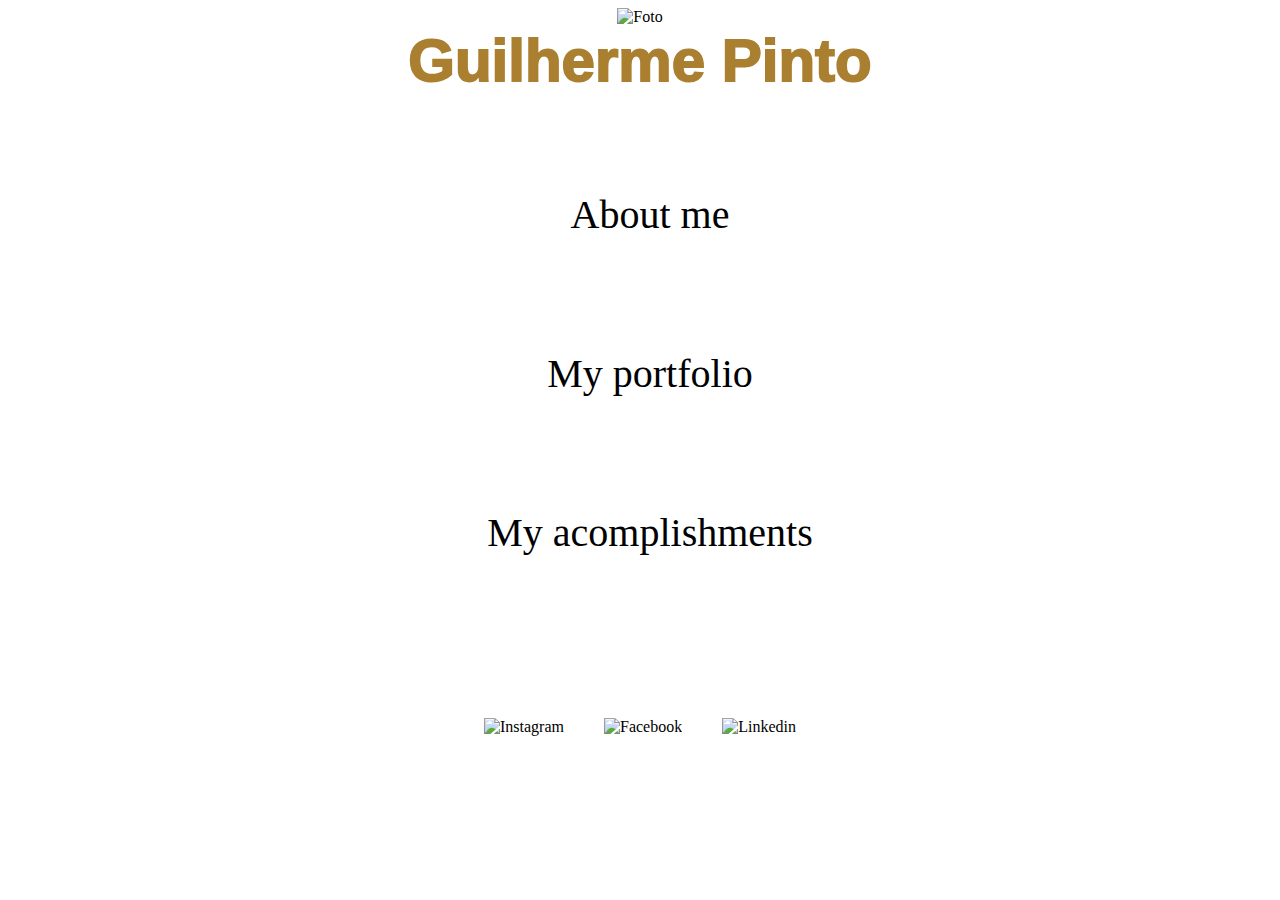
==== index.html @ db26714e "Front page is done, missing connections to links" ====
<!DOCTYPE html>
<html lang="pt-br">
<head>
    <meta charset="UTF-8"> <!--permite ^etc.-->
    <meta http-equiv="X-UA-Compatible" content="IE=edge">
    <meta name="viewport" content="width=device-width, initial-scale=1.0"> <!-- adapta a cada telemovel -->
    <title>MyProfile</title>
    <link rel="stylesheet" href="./style.css"> <!--propria pasta-->
</head>
<body>
    <div class="container-wrap">
        <div class="container">
            <div class="imagem"> 
                <img id = "foto" src = ".\Foto.png" alt="Foto">
                <p id="titulo">Guilherme Pinto</p>  
            </div>
            <ul class="links">    
                <li><a href="#sobre" id="about">About me</a></li>
                <li><a href="#formacao" id="portfolio">My portfolio</a></li>
                <li><a href="#experiencia" id="acomplishments">My acomplishments</a></li>
            </ul>
            <div class="socials">
                <a id="insta" href="https://www.instagram.com/pintodasgaiolas/" target="_blank"><img src="./instagram.png" alt="Instagram"></a>
                <a id="face"href="https://www.facebook.com/gui.pinto.52" target="_blank"><img src="./facebook.png" alt="Facebook"></a>
                <a id="link"href="https://www.linkedin.com/in/guilherme-pinto-292493275/" target="_blank
                "><img src="./linkedin.png" alt="Linkedin"></a>
            </div>        
        </div>
        <div>   

    </div>
</body>
</html>
---- style.css ----
body {
    background-image: url("./backgroundlaranja.jpg");
    background-repeat: no-repeat;
    background-size: cover;
    background-position: center;
    background-attachment: fixed;
}

.container-wrap{
    display: flex;
    align-items: center;
    justify-content: center;
    /* border: 1px solid black; */
}
.container {
    display: inline-block;
    flex-direction: column;
    align-items: center;
    justify-content: center;
    /* border: 1px solid black; */

}

.link {
    display: flex;
    justify-content: center;
    align-items: center;
}

.imagem {
    display: block;
    text-align: center;
    justify-content: center;
}

#titulo {
    margin: 0;
    font-size: 60px;
    font-family: 'Ink Free', sans-serif;
    font-stretch: ultra-expanded;
    font-weight: 1000;
    color: rgb(170, 127, 47);
    text-align: center;
}

#foto {
    width: 250px;
    height: 330px;
}
a {
    text-decoration: none; /*tirar o underline e a cor azul de hiperlagação*/
    color: inherit; 
    font-weight: 400;
    font-optical-sizing: auto;
    height: auto;
}
ul.link{
    padding-top: 0px;
}
ul {
    text-decoration: none;
    font-size: 40px;
    font-family: Ink Free;
    list-style-type: none;
    display: flex;
    flex-direction: column;
    align-items: center;
}

ul li {
    margin: 20px;
    width: 100%;
    text-align: center;
    margin-left: 0;
    padding-left: 0;
}

ul li a{
    display: block;
    padding : 36px 66px;
}

ul li a:hover{
    color: rgb(215, 161, 73);
    border-radius: 10px;
    transform: scale(1.1);
}

#about{
    background-image: url("Bolhas3.png");
    background-position: center;
}

#portfolio{
    background-image: url("Bolhas2.png");
    background-position: center;
}

#acomplishments{
    background-image: url("Bolhas\ Laranja.png");
    background-position: center;
   
}

.socials {
    display: flex;
    justify-content: center;
    align-items: center;
    flex-direction: row; /* Stack the social icons horizontally */
    height: 150px;
}

.socials a {
    margin: 20px;
}
.socials a:hover{
    color: rgb(222, 67, 77);
    border-radius: 10px;
}
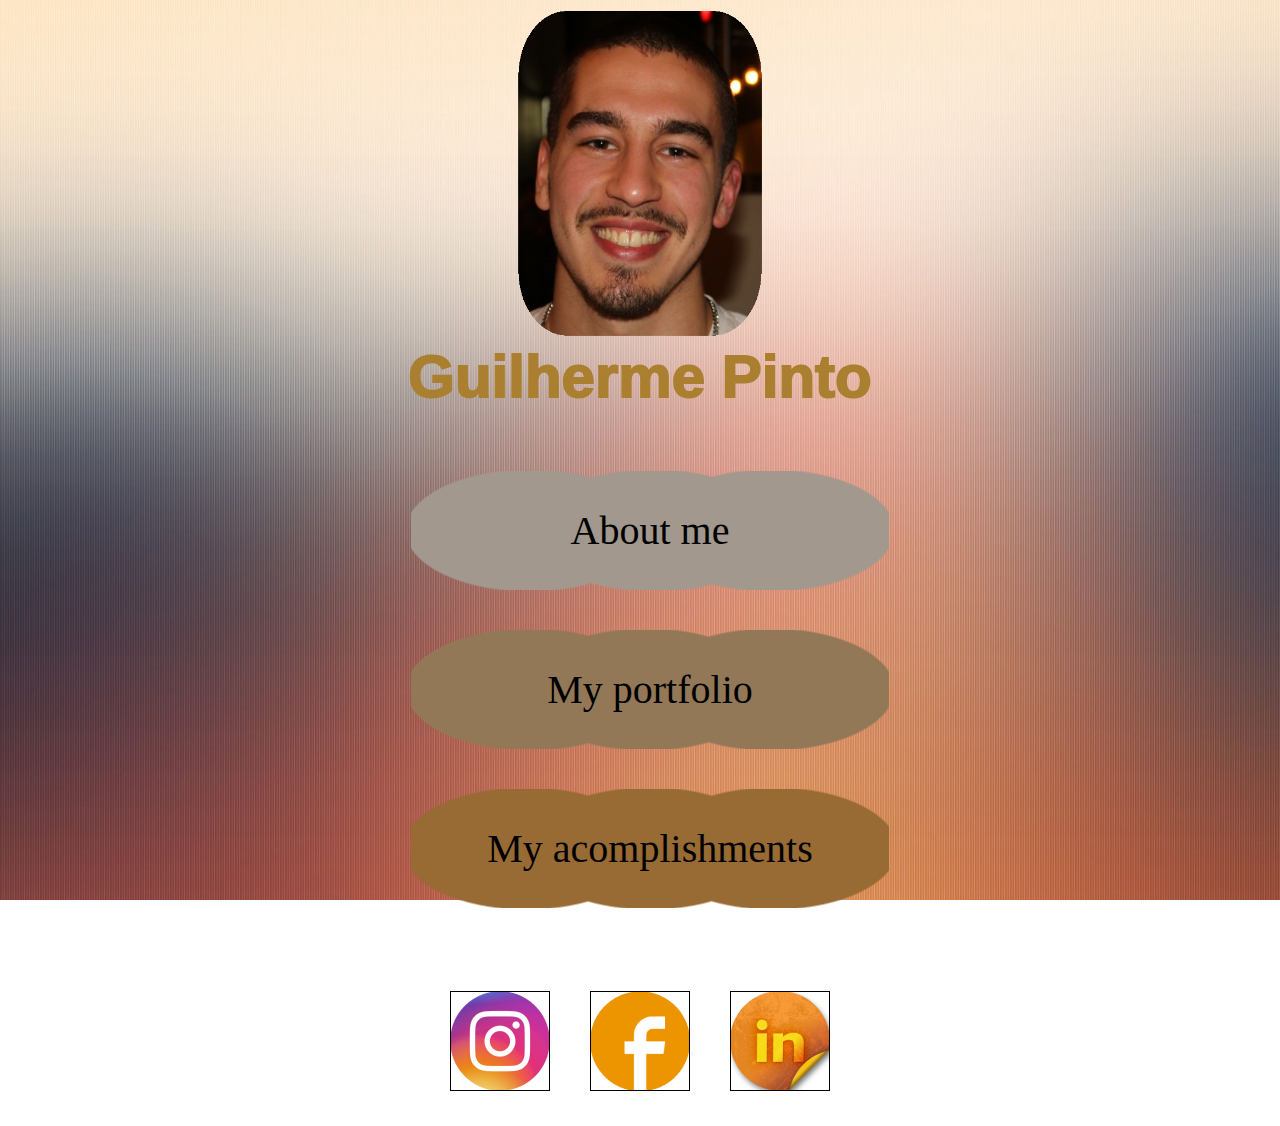
==== commit 437aaf9a: "Front page is done, missing new pages for links" ====
--- a/index.html
+++ b/index.html
@@ -1,33 +1,33 @@
-<!DOCTYPE html>
-<html lang="pt-br">
-<head>
-    <meta charset="UTF-8"> <!--permite ^etc.-->
-    <meta http-equiv="X-UA-Compatible" content="IE=edge">
-    <meta name="viewport" content="width=device-width, initial-scale=1.0"> <!-- adapta a cada telemovel -->
-    <title>MyProfile</title>
-    <link rel="stylesheet" href="./style.css"> <!--propria pasta-->
-</head>
-<body>
-    <div class="container-wrap">
-        <div class="container">
-            <div class="imagem"> 
-                <img id = "foto" src = ".\Foto.png" alt="Foto">
-                <p id="titulo">Guilherme Pinto</p>  
-            </div>
-            <ul class="links">    
-                <li><a href="#sobre" id="about">About me</a></li>
-                <li><a href="#formacao" id="portfolio">My portfolio</a></li>
-                <li><a href="#experiencia" id="acomplishments">My acomplishments</a></li>
-            </ul>
-            <div class="socials">
-                <a id="insta" href="https://www.instagram.com/pintodasgaiolas/" target="_blank"><img src="./instagram.png" alt="Instagram"></a>
-                <a id="face"href="https://www.facebook.com/gui.pinto.52" target="_blank"><img src="./facebook.png" alt="Facebook"></a>
-                <a id="link"href="https://www.linkedin.com/in/guilherme-pinto-292493275/" target="_blank
-                "><img src="./linkedin.png" alt="Linkedin"></a>
-            </div>        
-        </div>
-        <div>   
-
-    </div>
-</body>
+<!DOCTYPE html>
+<html lang="pt-br">
+<head>
+    <meta charset="UTF-8"> <!--permite ^etc.-->
+    <meta http-equiv="X-UA-Compatible" content="IE=edge">
+    <meta name="viewport" content="width=device-width, initial-scale=1.0"> <!-- adapta a cada telemovel -->
+    <title>MyProfile</title>
+    <link rel="stylesheet" href="./style.css"> <!--propria pasta-->
+</head>
+<body>
+    <div class="container-wrap">
+        <div class="container">
+            <div class="imagem"> 
+                <img id = "foto" src = ".\Foto.png" alt="Foto">
+                <p id="titulo">Guilherme Pinto</p>  
+            </div>
+            <ul class="links">    
+                <li><a href="#sobre" id="about">About me</a></li>
+                <li><a href="#formacao" id="portfolio">My portfolio</a></li>
+                <li><a href="#experiencia" id="acomplishments">My acomplishments</a></li>
+            </ul>
+            <div class="socials">
+                <a id="insta" href="https://www.instagram.com/pintodasgaiolas/" target="_blank"><img src="./instagram.png" alt="Instagram"></a>
+                <a id="face"href="https://www.facebook.com/gui.pinto.52" target="_blank"><img src="./facebook.png" alt="Facebook"></a>
+                <a id="link"href="https://www.linkedin.com/in/guilherme-pinto-292493275/" target="_blank
+                "><img src="./linkedin.png" alt="Linkedin"></a>
+            </div>        
+        </div>
+        <div>   
+
+    </div>
+</body>
 </html>--- a/style.css
+++ b/style.css
@@ -1,119 +1,119 @@
-body {
-    background-image: url("./backgroundlaranja.jpg");
-    background-repeat: no-repeat;
-    background-size: cover;
-    background-position: center;
-    background-attachment: fixed;
-}
-
-.container-wrap{
-    display: flex;
-    align-items: center;
-    justify-content: center;
-    /* border: 1px solid black; */
-}
-.container {
-    display: inline-block;
-    flex-direction: column;
-    align-items: center;
-    justify-content: center;
-    /* border: 1px solid black; */
-
-}
-
-.link {
-    display: flex;
-    justify-content: center;
-    align-items: center;
-}
-
-.imagem {
-    display: block;
-    text-align: center;
-    justify-content: center;
-}
-
-#titulo {
-    margin: 0;
-    font-size: 60px;
-    font-family: 'Ink Free', sans-serif;
-    font-stretch: ultra-expanded;
-    font-weight: 1000;
-    color: rgb(170, 127, 47);
-    text-align: center;
-}
-
-#foto {
-    width: 250px;
-    height: 330px;
-}
-a {
-    text-decoration: none; /*tirar o underline e a cor azul de hiperlagação*/
-    color: inherit; 
-    font-weight: 400;
-    font-optical-sizing: auto;
-    height: auto;
-}
-ul.link{
-    padding-top: 0px;
-}
-ul {
-    text-decoration: none;
-    font-size: 40px;
-    font-family: Ink Free;
-    list-style-type: none;
-    display: flex;
-    flex-direction: column;
-    align-items: center;
-}
-
-ul li {
-    margin: 20px;
-    width: 100%;
-    text-align: center;
-    margin-left: 0;
-    padding-left: 0;
-}
-
-ul li a{
-    display: block;
-    padding : 36px 66px;
-}
-
-ul li a:hover{
-    color: rgb(215, 161, 73);
-    border-radius: 10px;
-    transform: scale(1.1);
-}
-
-#about{
-    background-image: url("Bolhas3.png");
-    background-position: center;
-}
-
-#portfolio{
-    background-image: url("Bolhas2.png");
-    background-position: center;
-}
-
-#acomplishments{
-    background-image: url("Bolhas\ Laranja.png");
-    background-position: center;
-   
-}
-
-.socials {
-    display: flex;
-    justify-content: center;
-    align-items: center;
-    flex-direction: row; /* Stack the social icons horizontally */
-    height: 150px;
-}
-
-.socials a {
-    margin: 20px;
-}
-.socials a:hover{
-    color: rgb(222, 67, 77);
-    border-radius: 10px;
-}
+body {
+    background-image: url("./backgroundlaranja.jpg");
+    background-repeat: no-repeat;
+    background-size: cover;
+    background-position: center;
+    background-attachment: fixed;
+}
+
+.container-wrap{
+    display: flex;
+    align-items: center;
+    justify-content: center;
+    /* border: 1px solid black; */
+}
+.container {
+    display: inline-block;
+    flex-direction: column;
+    align-items: center;
+    justify-content: center;
+    /* border: 1px solid black; */
+
+}
+
+.link {
+    display: flex;
+    justify-content: center;
+    align-items: center;
+}
+
+.imagem {
+    display: block;
+    text-align: center;
+    justify-content: center;
+}
+
+#titulo {
+    margin: 0;
+    font-size: 60px;
+    font-family: 'Ink Free', sans-serif;
+    font-stretch: ultra-expanded;
+    font-weight: 1000;
+    color: rgb(170, 127, 47);
+    text-align: center;
+}
+
+#foto {
+    width: 250px;
+    height: 330px;
+}
+a {
+    text-decoration: none; /*tirar o underline e a cor azul de hiperlagação*/
+    color: inherit; 
+    font-weight: 400;
+    font-optical-sizing: auto;
+    height: auto;
+}
+ul.link{
+    padding-top: 0px;
+}
+ul {
+    text-decoration: none;
+    font-size: 40px;
+    font-family: Ink Free;
+    list-style-type: none;
+    display: flex;
+    flex-direction: column;
+    align-items: center;
+}
+
+ul li {
+    margin: 20px;
+    width: 100%;
+    text-align: center;
+    margin-left: 0;
+    padding-left: 0;
+}
+
+ul li a{
+    display: block;
+    padding : 36px 66px;
+}
+
+ul li a:hover{
+    color: rgb(215, 161, 73);
+    border-radius: 10px;
+    transform: scale(1.1);
+}
+
+#about{
+    background-image: url("Bolhas3.png");
+    background-position: center;
+}
+
+#portfolio{
+    background-image: url("Bolhas2.png");
+    background-position: center;
+}
+
+#acomplishments{
+    background-image: url("Bolhas\ Laranja.png");
+    background-position: center;
+   
+}
+
+.socials {
+    display: flex;
+    justify-content: center;
+    align-items: center;
+    flex-direction: row; /* Stack the social icons horizontally */
+    height: 150px;
+}
+
+.socials a {
+    margin: 20px;
+}
+.socials a:hover{
+    color: rgb(222, 67, 77);
+    border-radius: 10px;
+}
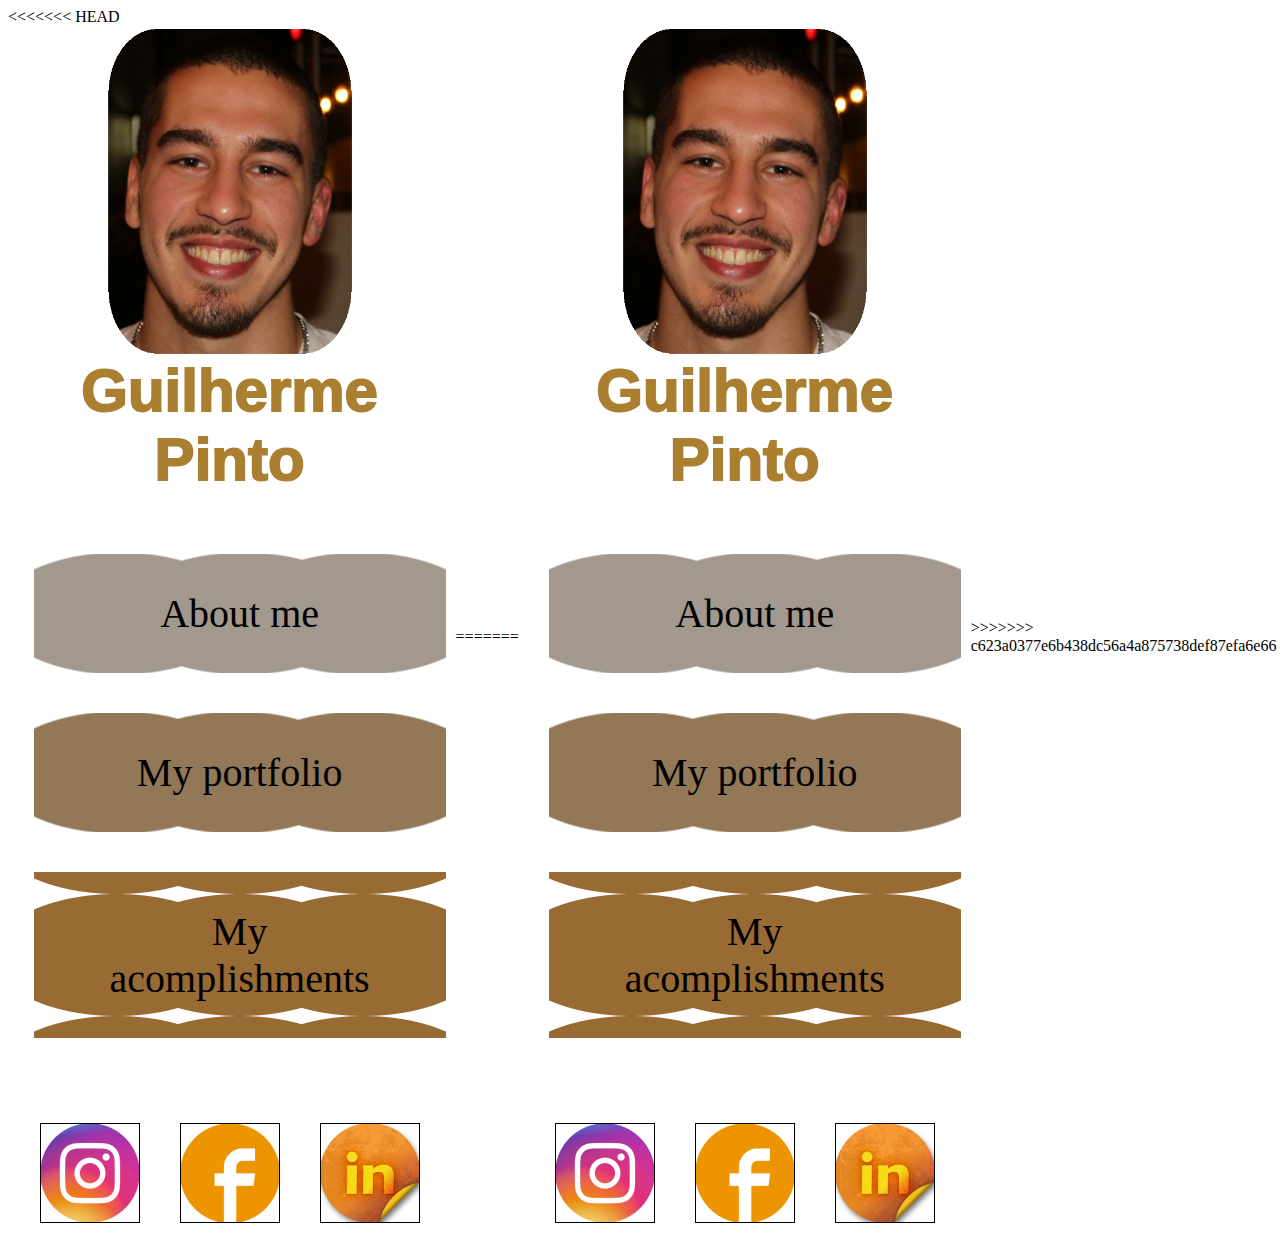
==== commit a942263a: "Trying some stuff" ====
--- a/index.html
+++ b/index.html
@@ -1,33 +1,68 @@
-<!DOCTYPE html>
-<html lang="pt-br">
-<head>
-    <meta charset="UTF-8"> <!--permite ^etc.-->
-    <meta http-equiv="X-UA-Compatible" content="IE=edge">
-    <meta name="viewport" content="width=device-width, initial-scale=1.0"> <!-- adapta a cada telemovel -->
-    <title>MyProfile</title>
-    <link rel="stylesheet" href="./style.css"> <!--propria pasta-->
-</head>
-<body>
-    <div class="container-wrap">
-        <div class="container">
-            <div class="imagem"> 
-                <img id = "foto" src = ".\Foto.png" alt="Foto">
-                <p id="titulo">Guilherme Pinto</p>  
-            </div>
-            <ul class="links">    
-                <li><a href="#sobre" id="about">About me</a></li>
-                <li><a href="#formacao" id="portfolio">My portfolio</a></li>
-                <li><a href="#experiencia" id="acomplishments">My acomplishments</a></li>
-            </ul>
-            <div class="socials">
-                <a id="insta" href="https://www.instagram.com/pintodasgaiolas/" target="_blank"><img src="./instagram.png" alt="Instagram"></a>
-                <a id="face"href="https://www.facebook.com/gui.pinto.52" target="_blank"><img src="./facebook.png" alt="Facebook"></a>
-                <a id="link"href="https://www.linkedin.com/in/guilherme-pinto-292493275/" target="_blank
-                "><img src="./linkedin.png" alt="Linkedin"></a>
-            </div>        
-        </div>
-        <div>   
-
-    </div>
-</body>
+<<<<<<< HEAD
+<!DOCTYPE html>
+<html lang="pt-br">
+<head>
+    <meta charset="UTF-8"> <!--permite ^etc.-->
+    <meta http-equiv="X-UA-Compatible" content="IE=edge">
+    <meta name="viewport" content="width=device-width, initial-scale=1.0"> <!-- adapta a cada telemovel -->
+    <title>MyProfile</title>
+    <link rel="stylesheet" href="./style.css"> <!--propria pasta-->
+</head>
+<body>
+    <div class="container-wrap">
+        <div class="container">
+            <div class="imagem"> 
+                <img id = "foto" src = ".\Foto.png" alt="Foto">
+                <p id="titulo">Guilherme Pinto</p>  
+            </div>
+            <ul class="links">    
+                <li><a href="#sobre" id="about">About me</a></li>
+                <li><a href="#formacao" id="portfolio">My portfolio</a></li>
+                <li><a href="#experiencia" id="acomplishments">My acomplishments</a></li>
+            </ul>
+            <div class="socials">
+                <a id="insta" href="https://www.instagram.com/pintodasgaiolas/" target="_blank"><img src="./instagram.png" alt="Instagram"></a>
+                <a id="face"href="https://www.facebook.com/gui.pinto.52" target="_blank"><img src="./facebook.png" alt="Facebook"></a>
+                <a id="link"href="https://www.linkedin.com/in/guilherme-pinto-292493275/" target="_blank
+                "><img src="./linkedin.png" alt="Linkedin"></a>
+            </div>        
+        </div>
+        <div>   
+
+    </div>
+</body>
+=======
+<!DOCTYPE html>
+<html lang="pt-br">
+<head>
+    <meta charset="UTF-8"> <!--permite ^etc.-->
+    <meta http-equiv="X-UA-Compatible" content="IE=edge">
+    <meta name="viewport" content="width=device-width, initial-scale=1.0"> <!-- adapta a cada telemovel -->
+    <title>MyProfile</title>
+    <link rel="stylesheet" href="./style.css"> <!--propria pasta-->
+</head>
+<body>
+    <div class="container-wrap">
+        <div class="container">
+            <div class="imagem"> 
+                <img id = "foto" src = ".\Foto.png" alt="Foto">
+                <p id="titulo">Guilherme Pinto</p>  
+            </div>
+            <ul class="links">    
+                <li><a href="#sobre" id="about">About me</a></li>
+                <li><a href="#formacao" id="portfolio">My portfolio</a></li>
+                <li><a href="#experiencia" id="acomplishments">My acomplishments</a></li>
+            </ul>
+            <div class="socials">
+                <a id="insta" href="https://www.instagram.com/pintodasgaiolas/" target="_blank"><img src="./instagram.png" alt="Instagram"></a>
+                <a id="face"href="https://www.facebook.com/gui.pinto.52" target="_blank"><img src="./facebook.png" alt="Facebook"></a>
+                <a id="link"href="https://www.linkedin.com/in/guilherme-pinto-292493275/" target="_blank
+                "><img src="./linkedin.png" alt="Linkedin"></a>
+            </div>        
+        </div>
+        <div>   
+
+    </div>
+</body>
+>>>>>>> c623a0377e6b438dc56a4a875738def87efa6e66
 </html>--- a/style.css
+++ b/style.css
@@ -1,119 +1,241 @@
-body {
-    background-image: url("./backgroundlaranja.jpg");
-    background-repeat: no-repeat;
-    background-size: cover;
-    background-position: center;
-    background-attachment: fixed;
-}
-
-.container-wrap{
-    display: flex;
-    align-items: center;
-    justify-content: center;
-    /* border: 1px solid black; */
-}
-.container {
-    display: inline-block;
-    flex-direction: column;
-    align-items: center;
-    justify-content: center;
-    /* border: 1px solid black; */
-
-}
-
-.link {
-    display: flex;
-    justify-content: center;
-    align-items: center;
-}
-
-.imagem {
-    display: block;
-    text-align: center;
-    justify-content: center;
-}
-
-#titulo {
-    margin: 0;
-    font-size: 60px;
-    font-family: 'Ink Free', sans-serif;
-    font-stretch: ultra-expanded;
-    font-weight: 1000;
-    color: rgb(170, 127, 47);
-    text-align: center;
-}
-
-#foto {
-    width: 250px;
-    height: 330px;
-}
-a {
-    text-decoration: none; /*tirar o underline e a cor azul de hiperlagação*/
-    color: inherit; 
-    font-weight: 400;
-    font-optical-sizing: auto;
-    height: auto;
-}
-ul.link{
-    padding-top: 0px;
-}
-ul {
-    text-decoration: none;
-    font-size: 40px;
-    font-family: Ink Free;
-    list-style-type: none;
-    display: flex;
-    flex-direction: column;
-    align-items: center;
-}
-
-ul li {
-    margin: 20px;
-    width: 100%;
-    text-align: center;
-    margin-left: 0;
-    padding-left: 0;
-}
-
-ul li a{
-    display: block;
-    padding : 36px 66px;
-}
-
-ul li a:hover{
-    color: rgb(215, 161, 73);
-    border-radius: 10px;
-    transform: scale(1.1);
-}
-
-#about{
-    background-image: url("Bolhas3.png");
-    background-position: center;
-}
-
-#portfolio{
-    background-image: url("Bolhas2.png");
-    background-position: center;
-}
-
-#acomplishments{
-    background-image: url("Bolhas\ Laranja.png");
-    background-position: center;
-   
-}
-
-.socials {
-    display: flex;
-    justify-content: center;
-    align-items: center;
-    flex-direction: row; /* Stack the social icons horizontally */
-    height: 150px;
-}
-
-.socials a {
-    margin: 20px;
-}
-.socials a:hover{
-    color: rgb(222, 67, 77);
-    border-radius: 10px;
-}
+<<<<<<< HEAD
+body {
+    background-image: url("./backgroundlaranja.jpg");
+    background-repeat: no-repeat;
+    background-size: cover;
+    background-position: center;
+    background-attachment: fixed;
+}
+
+.container-wrap{
+    display: flex;
+    align-items: center;
+    justify-content: center;
+    /* border: 1px solid black; */
+}
+.container {
+    display: inline-block;
+    flex-direction: column;
+    align-items: center;
+    justify-content: center;
+    /* border: 1px solid black; */
+
+}
+
+.link {
+    display: flex;
+    justify-content: center;
+    align-items: center;
+}
+
+.imagem {
+    display: block;
+    text-align: center;
+    justify-content: center;
+}
+
+#titulo {
+    margin: 0;
+    font-size: 60px;
+    font-family: 'Ink Free', sans-serif;
+    font-stretch: ultra-expanded;
+    font-weight: 1000;
+    color: rgb(170, 127, 47);
+    text-align: center;
+}
+
+#foto {
+    width: 250px;
+    height: 330px;
+}
+a {
+    text-decoration: none; /*tirar o underline e a cor azul de hiperlagação*/
+    color: inherit; 
+    font-weight: 400;
+    font-optical-sizing: auto;
+    height: auto;
+}
+ul.link{
+    padding-top: 0px;
+}
+ul {
+    text-decoration: none;
+    font-size: 40px;
+    font-family: Ink Free;
+    list-style-type: none;
+    display: flex;
+    flex-direction: column;
+    align-items: center;
+}
+
+ul li {
+    margin: 20px;
+    width: 100%;
+    text-align: center;
+    margin-left: 0;
+    padding-left: 0;
+}
+
+ul li a{
+    display: block;
+    padding : 36px 66px;
+}
+
+ul li a:hover{
+    color: rgb(215, 161, 73);
+    border-radius: 10px;
+    transform: scale(1.1);
+}
+
+#about{
+    background-image: url("Bolhas3.png");
+    background-position: center;
+}
+
+#portfolio{
+    background-image: url("Bolhas2.png");
+    background-position: center;
+}
+
+#acomplishments{
+    background-image: url("Bolhas\ Laranja.png");
+    background-position: center;
+   
+}
+
+.socials {
+    display: flex;
+    justify-content: center;
+    align-items: center;
+    flex-direction: row; /* Stack the social icons horizontally */
+    height: 150px;
+}
+
+.socials a {
+    margin: 20px;
+}
+.socials a:hover{
+    color: rgb(222, 67, 77);
+    border-radius: 10px;
+}
+=======
+body {
+    background-image: url("./backgroundlaranja.jpg");
+    background-repeat: no-repeat;
+    background-size: cover;
+    background-position: center;
+    background-attachment: fixed;
+}
+
+.container-wrap{
+    display: flex;
+    align-items: center;
+    justify-content: center;
+    /* border: 1px solid black; */
+}
+.container {
+    display: inline-block;
+    flex-direction: column;
+    align-items: center;
+    justify-content: center;
+    /* border: 1px solid black; */
+
+}
+
+.link {
+    display: flex;
+    justify-content: center;
+    align-items: center;
+}
+
+.imagem {
+    display: block;
+    text-align: center;
+    justify-content: center;
+}
+
+#titulo {
+    margin: 0;
+    font-size: 60px;
+    font-family: 'Ink Free', sans-serif;
+    font-stretch: ultra-expanded;
+    font-weight: 1000;
+    color: rgb(170, 127, 47);
+    text-align: center;
+}
+
+#foto {
+    width: 250px;
+    height: 330px;
+}
+a {
+    text-decoration: none; /*tirar o underline e a cor azul de hiperlagação*/
+    color: inherit; 
+    font-weight: 400;
+    font-optical-sizing: auto;
+    height: auto;
+}
+ul.link{
+    padding-top: 0px;
+}
+ul {
+    text-decoration: none;
+    font-size: 40px;
+    font-family: Ink Free;
+    list-style-type: none;
+    display: flex;
+    flex-direction: column;
+    align-items: center;
+}
+
+ul li {
+    margin: 20px;
+    width: 100%;
+    text-align: center;
+    margin-left: 0;
+    padding-left: 0;
+}
+
+ul li a{
+    display: block;
+    padding : 36px 66px;
+}
+
+ul li a:hover{
+    color: rgb(215, 161, 73);
+    border-radius: 10px;
+    transform: scale(1.1);
+}
+
+#about{
+    background-image: url("Bolhas3.png");
+    background-position: center;
+}
+
+#portfolio{
+    background-image: url("Bolhas2.png");
+    background-position: center;
+}
+
+#acomplishments{
+    background-image: url("Bolhas\ Laranja.png");
+    background-position: center;
+   
+}
+
+.socials {
+    display: flex;
+    justify-content: center;
+    align-items: center;
+    flex-direction: row; /* Stack the social icons horizontally */
+    height: 150px;
+}
+
+.socials a {
+    margin: 20px;
+}
+.socials a:hover{
+    color: rgb(222, 67, 77);
+    border-radius: 10px;
+}
+>>>>>>> c623a0377e6b438dc56a4a875738def87efa6e66
--- a/style.css
+++ b/style.css
@@ -1,119 +1,241 @@
-body {
-    background-image: url("./backgroundlaranja.jpg");
-    background-repeat: no-repeat;
-    background-size: cover;
-    background-position: center;
-    background-attachment: fixed;
-}
-
-.container-wrap{
-    display: flex;
-    align-items: center;
-    justify-content: center;
-    /* border: 1px solid black; */
-}
-.container {
-    display: inline-block;
-    flex-direction: column;
-    align-items: center;
-    justify-content: center;
-    /* border: 1px solid black; */
-
-}
-
-.link {
-    display: flex;
-    justify-content: center;
-    align-items: center;
-}
-
-.imagem {
-    display: block;
-    text-align: center;
-    justify-content: center;
-}
-
-#titulo {
-    margin: 0;
-    font-size: 60px;
-    font-family: 'Ink Free', sans-serif;
-    font-stretch: ultra-expanded;
-    font-weight: 1000;
-    color: rgb(170, 127, 47);
-    text-align: center;
-}
-
-#foto {
-    width: 250px;
-    height: 330px;
-}
-a {
-    text-decoration: none; /*tirar o underline e a cor azul de hiperlagação*/
-    color: inherit; 
-    font-weight: 400;
-    font-optical-sizing: auto;
-    height: auto;
-}
-ul.link{
-    padding-top: 0px;
-}
-ul {
-    text-decoration: none;
-    font-size: 40px;
-    font-family: Ink Free;
-    list-style-type: none;
-    display: flex;
-    flex-direction: column;
-    align-items: center;
-}
-
-ul li {
-    margin: 20px;
-    width: 100%;
-    text-align: center;
-    margin-left: 0;
-    padding-left: 0;
-}
-
-ul li a{
-    display: block;
-    padding : 36px 66px;
-}
-
-ul li a:hover{
-    color: rgb(215, 161, 73);
-    border-radius: 10px;
-    transform: scale(1.1);
-}
-
-#about{
-    background-image: url("Bolhas3.png");
-    background-position: center;
-}
-
-#portfolio{
-    background-image: url("Bolhas2.png");
-    background-position: center;
-}
-
-#acomplishments{
-    background-image: url("Bolhas\ Laranja.png");
-    background-position: center;
-   
-}
-
-.socials {
-    display: flex;
-    justify-content: center;
-    align-items: center;
-    flex-direction: row; /* Stack the social icons horizontally */
-    height: 150px;
-}
-
-.socials a {
-    margin: 20px;
-}
-.socials a:hover{
-    color: rgb(222, 67, 77);
-    border-radius: 10px;
-}
+<<<<<<< HEAD
+body {
+    background-image: url("./backgroundlaranja.jpg");
+    background-repeat: no-repeat;
+    background-size: cover;
+    background-position: center;
+    background-attachment: fixed;
+}
+
+.container-wrap{
+    display: flex;
+    align-items: center;
+    justify-content: center;
+    /* border: 1px solid black; */
+}
+.container {
+    display: inline-block;
+    flex-direction: column;
+    align-items: center;
+    justify-content: center;
+    /* border: 1px solid black; */
+
+}
+
+.link {
+    display: flex;
+    justify-content: center;
+    align-items: center;
+}
+
+.imagem {
+    display: block;
+    text-align: center;
+    justify-content: center;
+}
+
+#titulo {
+    margin: 0;
+    font-size: 60px;
+    font-family: 'Ink Free', sans-serif;
+    font-stretch: ultra-expanded;
+    font-weight: 1000;
+    color: rgb(170, 127, 47);
+    text-align: center;
+}
+
+#foto {
+    width: 250px;
+    height: 330px;
+}
+a {
+    text-decoration: none; /*tirar o underline e a cor azul de hiperlagação*/
+    color: inherit; 
+    font-weight: 400;
+    font-optical-sizing: auto;
+    height: auto;
+}
+ul.link{
+    padding-top: 0px;
+}
+ul {
+    text-decoration: none;
+    font-size: 40px;
+    font-family: Ink Free;
+    list-style-type: none;
+    display: flex;
+    flex-direction: column;
+    align-items: center;
+}
+
+ul li {
+    margin: 20px;
+    width: 100%;
+    text-align: center;
+    margin-left: 0;
+    padding-left: 0;
+}
+
+ul li a{
+    display: block;
+    padding : 36px 66px;
+}
+
+ul li a:hover{
+    color: rgb(215, 161, 73);
+    border-radius: 10px;
+    transform: scale(1.1);
+}
+
+#about{
+    background-image: url("Bolhas3.png");
+    background-position: center;
+}
+
+#portfolio{
+    background-image: url("Bolhas2.png");
+    background-position: center;
+}
+
+#acomplishments{
+    background-image: url("Bolhas\ Laranja.png");
+    background-position: center;
+   
+}
+
+.socials {
+    display: flex;
+    justify-content: center;
+    align-items: center;
+    flex-direction: row; /* Stack the social icons horizontally */
+    height: 150px;
+}
+
+.socials a {
+    margin: 20px;
+}
+.socials a:hover{
+    color: rgb(222, 67, 77);
+    border-radius: 10px;
+}
+=======
+body {
+    background-image: url("./backgroundlaranja.jpg");
+    background-repeat: no-repeat;
+    background-size: cover;
+    background-position: center;
+    background-attachment: fixed;
+}
+
+.container-wrap{
+    display: flex;
+    align-items: center;
+    justify-content: center;
+    /* border: 1px solid black; */
+}
+.container {
+    display: inline-block;
+    flex-direction: column;
+    align-items: center;
+    justify-content: center;
+    /* border: 1px solid black; */
+
+}
+
+.link {
+    display: flex;
+    justify-content: center;
+    align-items: center;
+}
+
+.imagem {
+    display: block;
+    text-align: center;
+    justify-content: center;
+}
+
+#titulo {
+    margin: 0;
+    font-size: 60px;
+    font-family: 'Ink Free', sans-serif;
+    font-stretch: ultra-expanded;
+    font-weight: 1000;
+    color: rgb(170, 127, 47);
+    text-align: center;
+}
+
+#foto {
+    width: 250px;
+    height: 330px;
+}
+a {
+    text-decoration: none; /*tirar o underline e a cor azul de hiperlagação*/
+    color: inherit; 
+    font-weight: 400;
+    font-optical-sizing: auto;
+    height: auto;
+}
+ul.link{
+    padding-top: 0px;
+}
+ul {
+    text-decoration: none;
+    font-size: 40px;
+    font-family: Ink Free;
+    list-style-type: none;
+    display: flex;
+    flex-direction: column;
+    align-items: center;
+}
+
+ul li {
+    margin: 20px;
+    width: 100%;
+    text-align: center;
+    margin-left: 0;
+    padding-left: 0;
+}
+
+ul li a{
+    display: block;
+    padding : 36px 66px;
+}
+
+ul li a:hover{
+    color: rgb(215, 161, 73);
+    border-radius: 10px;
+    transform: scale(1.1);
+}
+
+#about{
+    background-image: url("Bolhas3.png");
+    background-position: center;
+}
+
+#portfolio{
+    background-image: url("Bolhas2.png");
+    background-position: center;
+}
+
+#acomplishments{
+    background-image: url("Bolhas\ Laranja.png");
+    background-position: center;
+   
+}
+
+.socials {
+    display: flex;
+    justify-content: center;
+    align-items: center;
+    flex-direction: row; /* Stack the social icons horizontally */
+    height: 150px;
+}
+
+.socials a {
+    margin: 20px;
+}
+.socials a:hover{
+    color: rgb(222, 67, 77);
+    border-radius: 10px;
+}
+>>>>>>> c623a0377e6b438dc56a4a875738def87efa6e66
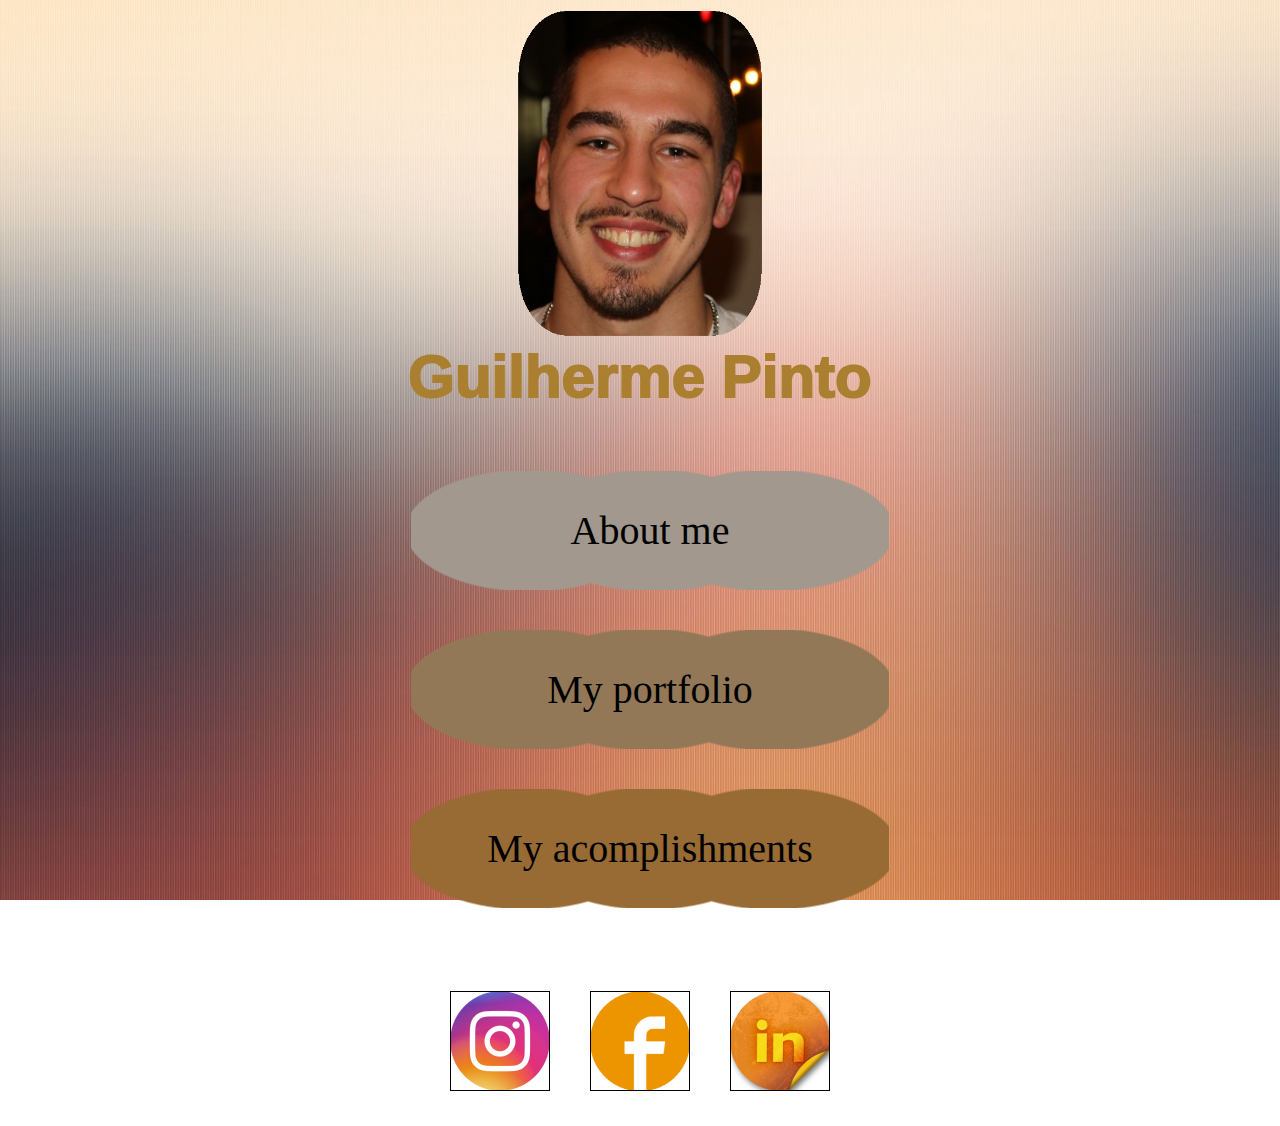
==== commit c9c31fa7: "Organizing" ====
--- a/index.html
+++ b/index.html
@@ -1,4 +1,3 @@
-<<<<<<< HEAD
 <!DOCTYPE html>
 <html lang="pt-br">
 <head>
@@ -31,38 +30,4 @@
 
     </div>
 </body>
-=======
-<!DOCTYPE html>
-<html lang="pt-br">
-<head>
-    <meta charset="UTF-8"> <!--permite ^etc.-->
-    <meta http-equiv="X-UA-Compatible" content="IE=edge">
-    <meta name="viewport" content="width=device-width, initial-scale=1.0"> <!-- adapta a cada telemovel -->
-    <title>MyProfile</title>
-    <link rel="stylesheet" href="./style.css"> <!--propria pasta-->
-</head>
-<body>
-    <div class="container-wrap">
-        <div class="container">
-            <div class="imagem"> 
-                <img id = "foto" src = ".\Foto.png" alt="Foto">
-                <p id="titulo">Guilherme Pinto</p>  
-            </div>
-            <ul class="links">    
-                <li><a href="#sobre" id="about">About me</a></li>
-                <li><a href="#formacao" id="portfolio">My portfolio</a></li>
-                <li><a href="#experiencia" id="acomplishments">My acomplishments</a></li>
-            </ul>
-            <div class="socials">
-                <a id="insta" href="https://www.instagram.com/pintodasgaiolas/" target="_blank"><img src="./instagram.png" alt="Instagram"></a>
-                <a id="face"href="https://www.facebook.com/gui.pinto.52" target="_blank"><img src="./facebook.png" alt="Facebook"></a>
-                <a id="link"href="https://www.linkedin.com/in/guilherme-pinto-292493275/" target="_blank
-                "><img src="./linkedin.png" alt="Linkedin"></a>
-            </div>        
-        </div>
-        <div>   
-
-    </div>
-</body>
->>>>>>> c623a0377e6b438dc56a4a875738def87efa6e66
 </html>--- a/style.css
+++ b/style.css
@@ -1,4 +1,3 @@
-<<<<<<< HEAD
 body {
     background-image: url("./backgroundlaranja.jpg");
     background-repeat: no-repeat;
@@ -118,124 +117,3 @@
     color: rgb(222, 67, 77);
     border-radius: 10px;
 }
-=======
-body {
-    background-image: url("./backgroundlaranja.jpg");
-    background-repeat: no-repeat;
-    background-size: cover;
-    background-position: center;
-    background-attachment: fixed;
-}
-
-.container-wrap{
-    display: flex;
-    align-items: center;
-    justify-content: center;
-    /* border: 1px solid black; */
-}
-.container {
-    display: inline-block;
-    flex-direction: column;
-    align-items: center;
-    justify-content: center;
-    /* border: 1px solid black; */
-
-}
-
-.link {
-    display: flex;
-    justify-content: center;
-    align-items: center;
-}
-
-.imagem {
-    display: block;
-    text-align: center;
-    justify-content: center;
-}
-
-#titulo {
-    margin: 0;
-    font-size: 60px;
-    font-family: 'Ink Free', sans-serif;
-    font-stretch: ultra-expanded;
-    font-weight: 1000;
-    color: rgb(170, 127, 47);
-    text-align: center;
-}
-
-#foto {
-    width: 250px;
-    height: 330px;
-}
-a {
-    text-decoration: none; /*tirar o underline e a cor azul de hiperlagação*/
-    color: inherit; 
-    font-weight: 400;
-    font-optical-sizing: auto;
-    height: auto;
-}
-ul.link{
-    padding-top: 0px;
-}
-ul {
-    text-decoration: none;
-    font-size: 40px;
-    font-family: Ink Free;
-    list-style-type: none;
-    display: flex;
-    flex-direction: column;
-    align-items: center;
-}
-
-ul li {
-    margin: 20px;
-    width: 100%;
-    text-align: center;
-    margin-left: 0;
-    padding-left: 0;
-}
-
-ul li a{
-    display: block;
-    padding : 36px 66px;
-}
-
-ul li a:hover{
-    color: rgb(215, 161, 73);
-    border-radius: 10px;
-    transform: scale(1.1);
-}
-
-#about{
-    background-image: url("Bolhas3.png");
-    background-position: center;
-}
-
-#portfolio{
-    background-image: url("Bolhas2.png");
-    background-position: center;
-}
-
-#acomplishments{
-    background-image: url("Bolhas\ Laranja.png");
-    background-position: center;
-   
-}
-
-.socials {
-    display: flex;
-    justify-content: center;
-    align-items: center;
-    flex-direction: row; /* Stack the social icons horizontally */
-    height: 150px;
-}
-
-.socials a {
-    margin: 20px;
-}
-.socials a:hover{
-    color: rgb(222, 67, 77);
-    border-radius: 10px;
-}
->>>>>>> c623a0377e6b438dc56a4a875738def87efa6e66
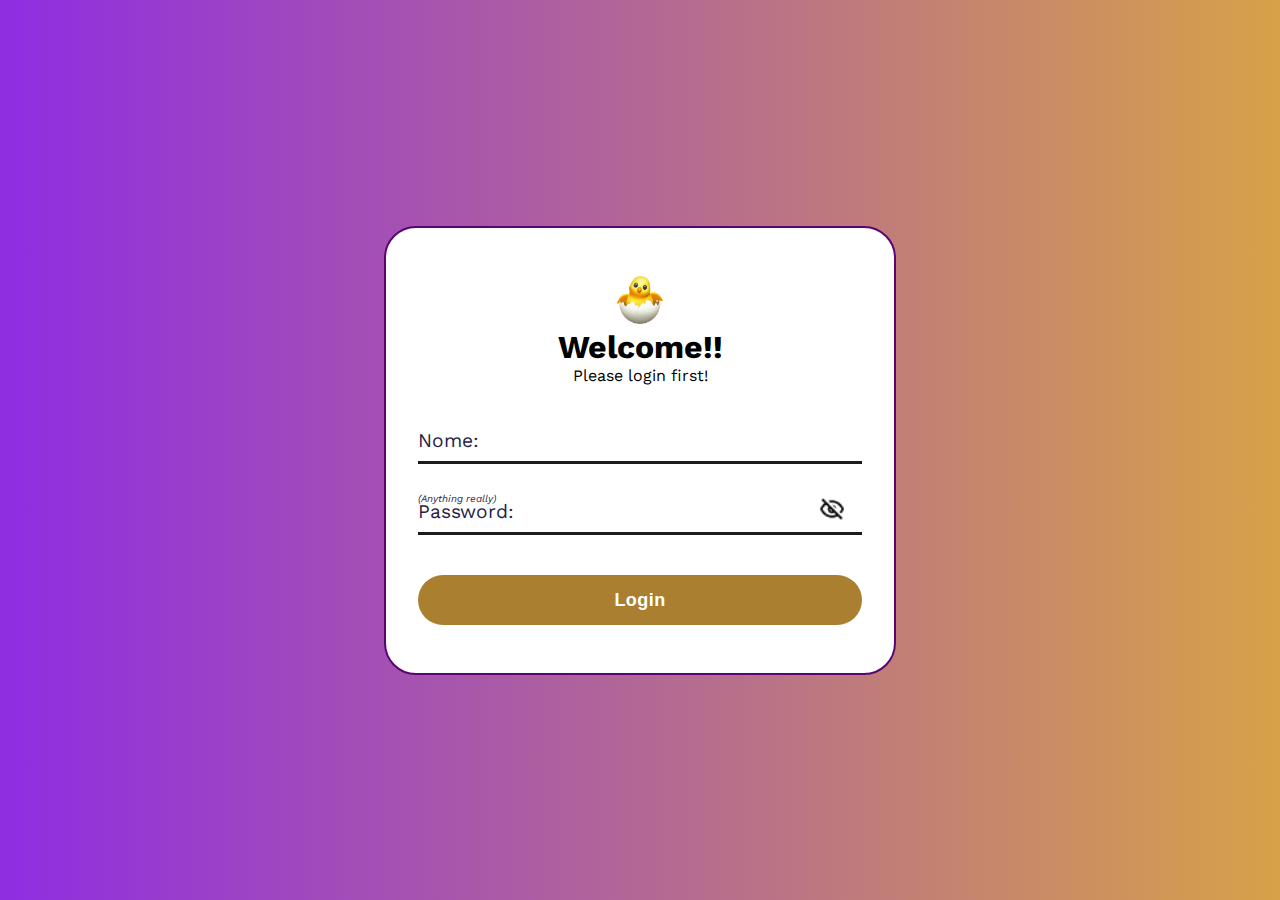
==== commit 75aa84f9: "added login, password show, missing the checks for the digit?" ====
--- a/index.html
+++ b/index.html
@@ -1,33 +1,52 @@
 <!DOCTYPE html>
-<html lang="pt-br">
+<html lang="en">
+
 <head>
-    <meta charset="UTF-8"> <!--permite ^etc.-->
+    <meta charset="UTF-8">
     <meta http-equiv="X-UA-Compatible" content="IE=edge">
     <meta name="viewport" content="width=device-width, initial-scale=1.0"> <!-- adapta a cada telemovel -->
-    <title>MyProfile</title>
-    <link rel="stylesheet" href="./style.css"> <!--propria pasta-->
+    <title>Login</title>
+    <link rel="preconnect" href="https://fonts.googleapis.com">
+    <link rel="preconnect"  href="https://fonts.gstatic.com" crossorigin>
+    <link href="https://fonts.googleapis.com/css2?family=Work+Sans&display=swap" rel="stylesheet">
+    <link rel="stylesheet" href="./styleLogin.css">
 </head>
+
 <body>
-    <div class="container-wrap">
-        <div class="container">
-            <div class="imagem"> 
-                <img id = "foto" src = ".\Foto.png" alt="Foto">
-                <p id="titulo">Guilherme Pinto</p>  
+    
+    <form class="my-form">
+        <div class="login-welcome-row">
+            <a href="#" title="Me">
+                <img src="assets/chick.png" alt="Logo" class="logo">
+            </a>
+            <h1>Welcome!!</h1>
+            <p>Please login first!</p>
+        </div>
+        <div class="input__wrapper">
+            <input type="text" id="nome" name="nome" class="input__field" placeholder="Your Nome" required>
+            <label for="nome" class="input__label">Nome:</label>
+        </div>
+        <div class="input__wrapper">
+            <button type="button" class="toggle-password">
+                <img src="assets/invisible.png" alt="eye" class="eye">
+            </button>
+            <input id="password" type="password" class="input__field" placeholder="Your Password"
+            title="Minimum 6 characters at least 1 Alphabet and 1 Number"
+            pattern="^(?=.*[A-Za-z])(?=.*\d)[A-Za-z\d]{6,}$" required>
+            <label for="password" class="input__label">Password:
+                <label for="input__label" class="input__label">
+                    <em style="font-size: 10px; display:block; padding-top: 5px;">(Anything really)</em>
+                </label>
             </div>
-            <ul class="links">    
-                <li><a href="#sobre" id="about">About me</a></li>
-                <li><a href="#formacao" id="portfolio">My portfolio</a></li>
-                <li><a href="#experiencia" id="acomplishments">My acomplishments</a></li>
-            </ul>
-            <div class="socials">
-                <a id="insta" href="https://www.instagram.com/pintodasgaiolas/" target="_blank"><img src="./instagram.png" alt="Instagram"></a>
-                <a id="face"href="https://www.facebook.com/gui.pinto.52" target="_blank"><img src="./facebook.png" alt="Facebook"></a>
-                <a id="link"href="https://www.linkedin.com/in/guilherme-pinto-292493275/" target="_blank
-                "><img src="./linkedin.png" alt="Linkedin"></a>
-            </div>        
+            <button type="button" class="submit">
+                Login
+            </button>
+        </form>
+        <div class="popup">
+            
         </div>
-        <div>   
-
-    </div>
-</body>
-</html>+    
+        <script src="script.js"></script>
+        
+    </body>
+    </html>--- a/styleLogin.css
+++ b/styleLogin.css
@@ -0,0 +1,287 @@
+
+:root {
+    --primary: rgb(170, 127, 47);
+    --primary-dark: rgb(215, 161, 73);
+    --primary-light: rgb(215, 161, 73);
+    --secondary: #1D1D1D;
+    --text: #1F2346;
+    --purpel-border: rgb(88, 5, 113);
+    --white: #FFFFFF;
+    --violet: #8e2de2;
+}
+
+* {
+    margin: 0;
+    padding: 0;
+    box-sizing: border-box;
+}
+
+body {
+    font-size: 16px;
+    font-family: 'Work Sans', sans-serif;
+    height: 100vh;
+    padding: 1rem;
+    display: flex;
+    height: 100vh;
+    justify-content: center;
+    align-items: center;
+    background: var(--violet);
+    background: -webkit-linear-gradient(to right, var(--violet),
+            var(--primary-dark));
+    background: linear-gradient(to right, var(--violet),
+            var(--primary-dark));
+}
+
+.login-welcome-row {
+    margin-bottom: 1rem;
+    text-align: center;
+}
+
+.welcome-message {
+    max-width: 360px;
+}
+
+.logo {
+    height: 48px;
+    margin: 0 auto;
+}
+
+.my-form {
+    display: flex;
+    flex-direction: column;
+    justify-content: start;
+    position: relative;
+    gap: 1rem;
+    background-color: var(--white);
+    border: 2px solid var(--purpel-border);
+    width: 100%;
+    max-width: 32rem;
+    padding: 3rem 2rem;
+    border-radius: 2rem;
+    height: fit-content;
+}
+
+#password {
+    background-size: contain;
+    background-position: 97% center;
+    background-repeat: no-repeat;
+}
+
+
+.toggle-password {
+    background: none;
+    border: none;
+    top: 10%;
+    right: 3%;
+    cursor: pointer;
+    position: absolute;
+}
+
+.toggle-password:hover{
+    opacity: 0.7;
+    background-color: #939393;
+}
+
+.input__label {
+    align-items: end;}
+
+.toggle-password .eye {
+    width: 2.5em;
+    height: 2.5em;
+    position: relative  ;
+    padding: 4px;
+}
+
+
+/* Add this style to your existing .submit button styles */
+.submit {
+    position: relative;
+    display: flex;
+    justify-content: space-between;
+    align-items: center;
+    padding: 0 16px; /* Adjust padding as needed */
+    background-color: var(--primary); /* Use your button background color */
+    color: white;
+    white-space: nowrap;
+    border: none;
+    font-size: 18px;
+    letter-spacing: .025em;
+    text-decoration: none;
+    cursor: pointer;
+    font-weight: 800;
+    min-height: 50px;
+    border-radius: 99px;
+    transition: background-color 0.3s ease;
+}
+
+/* Style the button icon */
+.submit .button-icon {
+    margin-left: 8px; /* Adjust margin as needed */
+}
+
+.submit {
+    background-color: var(--primary);
+    color: white;
+    white-space: nowrap;
+    border: none;
+    display: flex;
+    justify-content: center;
+    align-items: center;
+    margin-top: 16px;
+    line-height: 50px;
+    outline: none;
+    font-size: 18px;
+    letter-spacing: .025em;
+    text-decoration: none;
+    cursor: pointer;
+    font-weight: 800;
+    min-height: 50px;
+    width: 100%;
+    border-radius: 99px;
+    transition: all .3s ease;
+    -webkit-transition: all .3s ease;
+}
+
+.submit:hover {
+    background-color: var(--primary-dark);
+}
+
+/*? input wrapper */
+.input__wrapper {
+    position: relative;
+    padding: 15px 0 0;
+    margin-bottom: 0.5rem;
+}
+
+.input__field {
+    font-size: 1.5rem;
+    color: var(--text);
+    padding: 6px 0px;
+    padding-right: 32px;
+    padding-bottom: 8px;
+    line-height: 2rem;
+    height: 2rem;
+    outline: 0px;
+    border: 0px;
+    width: 100%;
+    vertical-align: middle;
+    padding-bottom: 0.7rem;
+    border-bottom: 3px solid var(--secondary);
+    background: transparent;
+    transition: border-color 0.2s;
+}
+
+.input__field::placeholder {
+    color: transparent;
+}
+
+
+.input__label {
+    user-select: none;
+}
+
+.input__field:placeholder-shown~.input__label {
+    cursor: text;
+    color: var(--text);
+    top: 0.8rem;
+    font-size: 1.2rem;
+}
+
+.input__label,
+.input__field:focus~.input__label {
+    position: absolute;
+    top: -0.8rem;
+    display: block;
+    font-size: 1.2rem;
+    color: var(--text);
+    transition: 0.3s;
+}
+
+.input__field:focus~.input__label {
+    color: var(--primary);
+}
+
+.input__field:focus {
+    border-bottom: 3px solid var(--primary);
+}
+
+.input__field:focus~svg {
+    stroke: var(--primary);
+}
+
+.input__icon {
+    position: absolute;
+    right: -14px;
+    bottom: -11px;
+    width: 36px;
+    height: 36px;
+    padding: 2px;
+    transform: translate(-50%, -50%);
+    transform-origin: center;
+    cursor: pointer;
+}
+
+.input__icon:hover {
+    border-radius: 50%;
+}
+
+/* my form actions */
+
+.my-form__actions {
+    display: flex;
+    flex-direction: column;
+    align-self: center;
+    color: var(--secondary);
+    gap: 16px;
+    margin-top: 8px;
+}
+
+.my-form__actions a {
+    color: var(--secondary);
+    font-weight: 600;
+    text-decoration: none;
+}
+
+.my-form__actions a:hover {
+    text-decoration: underline;
+}
+
+.my-form__row {
+    display: flex;
+    gap: 8px;
+    justify-content: space-between;
+}
+
+.popup {
+    display: none;
+    position: fixed;
+    z-index: 100;
+    top: 50%;
+    left: 50%;
+    transform: translate(-50%, -50%);
+    width: 33%;
+    height: 18%;
+    align-items: center;
+    text-align: center;
+    font-size: 24px;
+    justify-content: space-around;
+    flex-direction: column;
+    border: 2px solid #000;
+    border-radius: 10px;
+    background-color: var(--white);
+    /* transition: all 0.3s; */
+}
+
+.popup button{
+    width: 70%;
+    height: 20%;
+    font-size: 18px;
+    background-color: var(--primary-light);
+    border-radius: 5px;
+    border-color: #8e2de2;
+}
+.popup button:hover{
+    cursor: pointer;
+    transition: all 0.3s;
+    opacity: 0.85;
+}